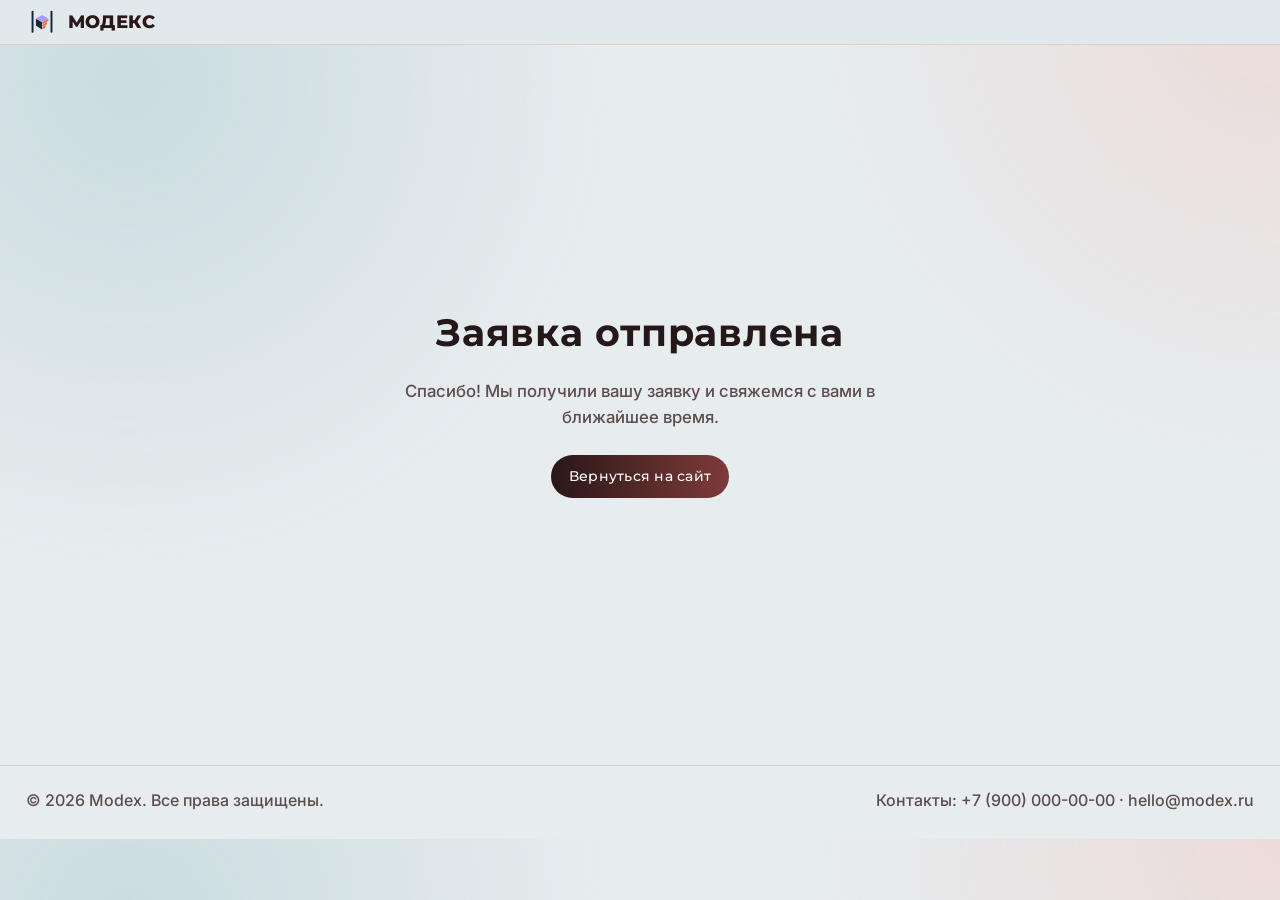
==== thanks.html @ 8885e267 "fix: native formsubmit.co form, add thanks page" ====
<!doctype html>
<html lang="ru">
<head>
  <meta charset="UTF-8">
  <meta name="viewport" content="width=device-width, initial-scale=1">
  <title>Заявка отправлена — Modex</title>
  <meta name="robots" content="noindex">
  <link rel="preconnect" href="https://fonts.googleapis.com">
  <link rel="preconnect" href="https://fonts.gstatic.com" crossorigin>
  <link href="https://fonts.googleapis.com/css2?family=Montserrat:wght@600;700;800&family=Inter:wght@400;500;600&display=swap" rel="stylesheet">
  <link rel="stylesheet" href="./assets/styles.css">
  <style>
    .thanks-wrap {
      min-height: 80vh;
      display: flex;
      flex-direction: column;
      align-items: center;
      justify-content: center;
      text-align: center;
      gap: 16px;
      padding: 40px 20px;
    }
    .thanks-wrap h1 { font-size: clamp(1.6rem, 4vw, 2.4rem); margin: 0; }
    .thanks-wrap p { font-size: 1.05rem; max-width: 50ch; }
  </style>
</head>
<body>
  <header class="topbar">
    <div class="container topbar__inner">
      <a class="brand" href="./index.html">
        <img class="brand__mark" src="./assets/прозрач.svg" alt="" aria-hidden="true" width="32" height="32">
        <span class="brand__text">МОДЕКС</span>
      </a>
    </div>
  </header>

  <main>
    <div class="thanks-wrap">
      <h1>Заявка отправлена</h1>
      <p>Спасибо! Мы получили вашу заявку и свяжемся с вами в ближайшее время.</p>
      <a class="btn" href="./index.html">Вернуться на сайт</a>
    </div>
  </main>

  <footer class="footer">
    <div class="container footer__inner">
      <p>© 2026 Modex. Все права защищены.</p>
      <p>Контакты: +7 (900) 000-00-00 · hello@modex.ru</p>
    </div>
  </footer>
</body>
</html>
---- assets/styles.css ----
:root {
  --bg: #e7ecef;
  --bg-alt: #e9e2d8;
  --text: #241818;
  --muted: #5e4d4d;
  --brand: #2a1717;
  --accent: #7f3a3a;
  --teal: #a8c8cb;
  --orange: #f26d4d;
  --line: #d9d0c6;
  --radius: 14px;
}

@font-face {
  font-family: "Nder";
  src: local("Nder");
  font-display: swap;
}

@font-face {
  font-family: "Bounded";
  src: local("Bounded");
  font-display: swap;
}

*,
*::before,
*::after { box-sizing: border-box; }

html { scroll-behavior: smooth; }
html, body { overflow-x: hidden; }

body {
  margin: 0;
  background:
    radial-gradient(circle at 10% 10%, color-mix(in oklab, var(--teal) 45%, var(--bg)) 0, transparent 35%),
    radial-gradient(circle at 100% 0%, color-mix(in oklab, var(--orange) 14%, var(--bg)) 0, transparent 30%),
    var(--bg);
  color: var(--text);
  font: 500 16px/1.55 "Bounded", "Inter", "Segoe UI", Arial, sans-serif;
}

h1, h2, h3, .brand__text, .btn {
  font-family: "Nder", "Montserrat", "Arial Black", "Segoe UI", sans-serif;
  letter-spacing: 0.02em;
}

h1 { font-size: clamp(2rem, 5vw, 3.4rem); line-height: 1.08; margin: .2em 0 .4em; }
h2 { font-size: clamp(1.4rem, 3vw, 2rem); margin: 0 0 .6em; }
h3 { font-size: 1.05rem; margin: 0 0 .4em; }
p { margin: .5em 0; color: var(--muted); }

.container { width: min(1240px, 96%); margin-inline: auto; }
.section { padding: clamp(20px, 3.2vw, 40px) 0; }
.section--alt {
  background: linear-gradient(180deg, color-mix(in oklab, var(--bg-alt) 85%, var(--teal)) 0%, var(--bg-alt) 100%);
  border-block: 1px solid var(--line);
}

.topbar { position: sticky; top: 0; z-index: 9; background: color-mix(in oklab, var(--bg) 92%, var(--teal)); border-bottom: 1px solid var(--line); backdrop-filter: blur(6px); }
.topbar__inner { display: flex; align-items: center; justify-content: space-between; padding: 6px 0; }
.brand { display: inline-flex; align-items: center; gap: 10px; color: var(--brand); text-decoration: none; }
.brand__mark { width: 32px; height: 32px; display: block; }
.brand__text { font-size: 1.15rem; font-weight: 800; }

.hero__grid {
  display: grid;
  gap: 20px;
  align-items: center;
  grid-template-columns: 1.1fr .9fr;
  padding-top: 2px;
}
.eyebrow { margin: 0; color: var(--accent); font-weight: 700; font-size: .85rem; letter-spacing: .08em; text-transform: uppercase; }
.lead { font-size: 1.05rem; max-width: 70ch; }
.hero__actions { display: flex; gap: 12px; flex-wrap: wrap; margin: 22px 0 10px; }
.hero__price { color: var(--text); }
.hero__chips {
  list-style: none;
  display: flex;
  gap: 8px;
  flex-wrap: wrap;
  padding: 0;
  margin: 14px 0 0;
}
.hero__chips li {
  padding: 6px 10px;
  border-radius: 999px;
  border: 1px solid color-mix(in oklab, var(--line) 70%, var(--teal));
  background: color-mix(in oklab, var(--teal) 26%, #fff);
  color: var(--brand);
  font-size: .85rem;
}
.hero__media img, .module img { width: 100%; display: block; border-radius: var(--radius); object-fit: cover; border: 1px solid var(--line); }
.module img { height: 232px; }

.btn {
  border: 0;
  border-radius: 999px;
  background: linear-gradient(90deg, var(--brand), var(--accent));
  color: #fff;
  text-decoration: none;
  padding: 11px 18px;
  font-size: .85rem;
  cursor: pointer;
}
.btn--ghost { background: color-mix(in oklab, var(--teal) 26%, transparent); color: var(--brand); border: 1px solid var(--brand); }

.principles {
  display: grid;
  gap: 10px;
  grid-template-columns: repeat(5, minmax(0, 1fr));
  margin-top: 12px;
}
.card {
  background: color-mix(in oklab, #fff 88%, var(--bg-alt));
  border: 1px solid var(--line);
  border-radius: 12px;
  padding: 14px 12px;
  min-height: 184px;
  display: flex;
  flex-direction: column;
  overflow: hidden;
}
.card h3, .card p {
  overflow-wrap: anywhere;
}
.card h3 {
  font-size: clamp(.9rem, 1.1vw, 1.1rem);
  line-height: 1.2;
  margin-bottom: .45em;
  white-space: nowrap;
}
.card p { margin-top: auto; }
.card:nth-child(odd) { background: color-mix(in oklab, var(--accent) 12%, #fff); }
.card:nth-child(3n) { background: color-mix(in oklab, var(--teal) 20%, #fff); }

.modules { display: grid; gap: 12px; grid-template-columns: repeat(3, minmax(0, 1fr)); }
.module {
  background: color-mix(in oklab, #fff 92%, var(--bg-alt));
  border-radius: var(--radius);
  overflow: clip;
  border: 1px solid var(--line);
  display: flex;
  flex-direction: column;
}
.module__body { padding: 14px; display: flex; flex-direction: column; flex: 1; }
.module__list {
  margin: .2em 0 .2em;
  padding-left: 18px;
  color: var(--muted);
}
.module__price {
  margin-top: auto;
  color: var(--brand);
  font-weight: 700;
  border-top: 1px dashed color-mix(in oklab, var(--line) 70%, var(--accent));
  padding-top: 10px;
}

.steps__grid {
  margin: 10px 0 0;
  padding: 0;
  list-style: none;
  display: grid;
  gap: 12px;
  grid-template-columns: repeat(4, minmax(0, 1fr));
}
.steps__grid li {
  border: 1px solid var(--line);
  border-radius: 12px;
  padding: 14px;
  background: color-mix(in oklab, #fff 88%, var(--teal));
}
.steps__grid li span {
  display: inline-block;
  font-family: "Nder", "Montserrat", "Arial Black", sans-serif;
  font-size: .8rem;
  padding: 4px 8px;
  border-radius: 999px;
  color: #fff;
  background: linear-gradient(90deg, var(--accent), var(--brand));
  margin-bottom: 8px;
}
.steps__grid li strong { display: block; color: var(--brand); margin-bottom: 6px; }
.steps__grid li p { margin: 0; font-size: .95rem; }

.formwrap { display: grid; gap: 14px; grid-template-columns: .9fr 1.1fr; }
.form {
  background: color-mix(in oklab, #fff 94%, var(--bg-alt));
  border: 1px solid var(--line);
  border-radius: var(--radius);
  padding: 16px;
  display: grid;
  gap: 10px;
}
.form label { display: grid; gap: 6px; font-size: .93rem; color: var(--text); }
.form input, .form textarea {
  width: 100%;
  border: 1px solid #ccbfb1;
  background: #fff;
  border-radius: 10px;
  padding: 10px 12px;
  font: inherit;
}
.form input:focus, .form textarea:focus { outline: 2px solid color-mix(in oklab, var(--accent) 35%, white); outline-offset: 1px; }
.hp { position: absolute; opacity: 0; pointer-events: none; height: 0; width: 0; }
.status { min-height: 1.2em; margin: 0; font-size: .93rem; color: var(--brand); }

.footer { border-top: 1px solid var(--line); padding: 14px 0 18px; }
.footer__inner { display: flex; gap: 10px; justify-content: space-between; flex-wrap: wrap; }

.section--about {
  padding-top: clamp(14px, 2.5vw, 24px);
  padding-bottom: clamp(12px, 2vw, 20px);
}
.about-card {
  background: color-mix(in oklab, #fff 78%, var(--teal));
  border: 1px solid color-mix(in oklab, var(--line) 80%, var(--teal));
  border-radius: 14px;
  padding: clamp(12px, 2vw, 18px);
}
.about-card p { max-width: 88ch; margin-bottom: 0; }

@media (max-width: 980px) {
  .container { width: min(1240px, 94%); }
  .principles { grid-template-columns: repeat(3, minmax(0, 1fr)); row-gap: 8px; }
  .modules { grid-template-columns: 1fr; }
  .steps__grid { grid-template-columns: repeat(2, minmax(0, 1fr)); }
}

@media (max-width: 760px) {
  .container { width: min(1240px, 92%); }
  .hero__grid, .formwrap { grid-template-columns: 1fr; }
  .topbar__inner { gap: 10px; }
  .steps__grid { grid-template-columns: 1fr; }
  .card { min-height: unset; }
  .card h3 { font-size: 1.1rem; white-space: normal; }
}
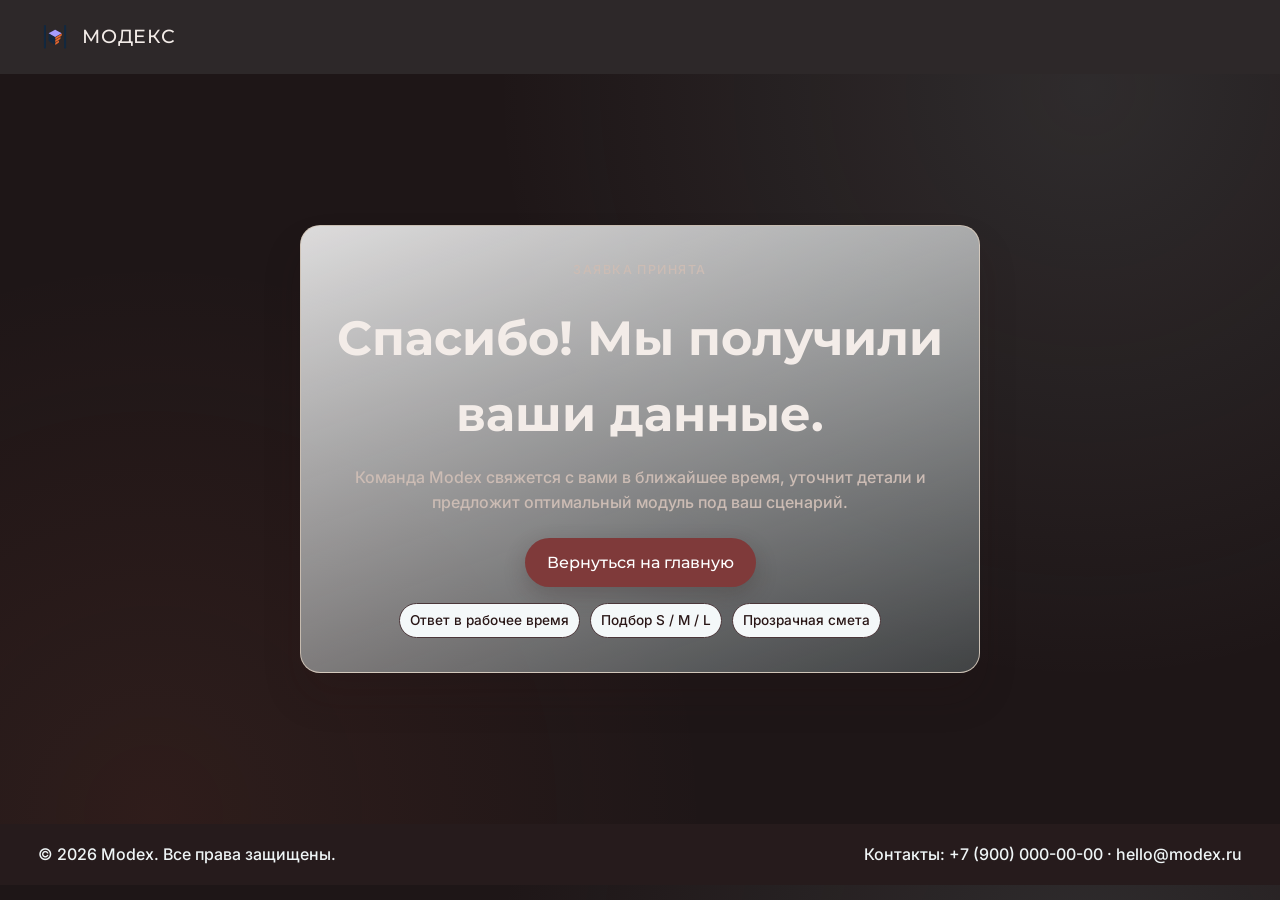
==== commit c11c15aa: "Premium redesign: dark theme, animations, and updated hero copy Co-authored-by: Cursor <cursoragent@" ====
--- a/thanks.html
+++ b/thanks.html
@@ -7,39 +7,76 @@
   <meta name="robots" content="noindex">
   <link rel="preconnect" href="https://fonts.googleapis.com">
   <link rel="preconnect" href="https://fonts.gstatic.com" crossorigin>
-  <link href="https://fonts.googleapis.com/css2?family=Montserrat:wght@600;700;800&family=Inter:wght@400;500;600&display=swap" rel="stylesheet">
+  <link href="https://fonts.googleapis.com/css2?family=Inter:wght@400;500;600&family=Montserrat:wght@500;600;700;800&display=swap" rel="stylesheet">
   <link rel="stylesheet" href="./assets/styles.css">
   <style>
-    .thanks-wrap {
-      min-height: 80vh;
+    .thanks {
+      min-height: calc(100vh - 150px);
+      display: grid;
+      place-items: center;
+      padding: 40px 0;
+    }
+
+    .thanks__card {
+      width: min(680px, 92%);
+      border-radius: 20px;
+      border: 1px solid rgba(212, 200, 187, 0.9);
+      background: linear-gradient(160deg, rgba(255, 255, 255, 0.85), rgba(168, 200, 203, 0.25));
+      box-shadow: 0 24px 38px rgba(42, 23, 23, 0.15);
+      padding: clamp(20px, 3.5vw, 34px);
+      text-align: center;
+    }
+
+    .thanks__card h1 {
+      font-size: clamp(1.9rem, 4vw, 3rem);
+      margin-bottom: 12px;
+    }
+
+    .thanks__card p {
+      color: var(--muted);
+      margin-bottom: 22px;
+    }
+
+    .thanks__meta {
       display: flex;
-      flex-direction: column;
-      align-items: center;
       justify-content: center;
-      text-align: center;
-      gap: 16px;
-      padding: 40px 20px;
+      gap: 10px;
+      flex-wrap: wrap;
+      margin-top: 16px;
     }
-    .thanks-wrap h1 { font-size: clamp(1.6rem, 4vw, 2.4rem); margin: 0; }
-    .thanks-wrap p { font-size: 1.05rem; max-width: 50ch; }
+
+    .thanks__meta span {
+      border: 1px solid var(--line);
+      border-radius: 999px;
+      padding: 6px 10px;
+      background: color-mix(in oklab, #fff 88%, var(--brand-teal));
+      font-size: .85rem;
+      color: var(--brand-dark);
+    }
   </style>
 </head>
 <body>
-  <header class="topbar">
+  <header class="topbar is-scrolled">
     <div class="container topbar__inner">
       <a class="brand" href="./index.html">
-        <img class="brand__mark" src="./assets/прозрач.svg" alt="" aria-hidden="true" width="32" height="32">
+        <img class="brand__mark" src="./assets/прозрач.svg" alt="" aria-hidden="true" width="34" height="34">
         <span class="brand__text">МОДЕКС</span>
       </a>
     </div>
   </header>
 
-  <main>
-    <div class="thanks-wrap">
-      <h1>Заявка отправлена</h1>
-      <p>Спасибо! Мы получили вашу заявку и свяжемся с вами в ближайшее время.</p>
-      <a class="btn" href="./index.html">Вернуться на сайт</a>
-    </div>
+  <main class="thanks">
+    <article class="thanks__card">
+      <p class="eyebrow">ЗАЯВКА ПРИНЯТА</p>
+      <h1>Спасибо! Мы получили ваши данные.</h1>
+      <p>Команда Modex свяжется с вами в ближайшее время, уточнит детали и предложит оптимальный модуль под ваш сценарий.</p>
+      <a class="btn" href="./index.html">Вернуться на главную</a>
+      <div class="thanks__meta">
+        <span>Ответ в рабочее время</span>
+        <span>Подбор S / M / L</span>
+        <span>Прозрачная смета</span>
+      </div>
+    </article>
   </main>
 
   <footer class="footer">
--- a/assets/styles.css
+++ b/assets/styles.css
@@ -1,14 +1,17 @@
 :root {
-  --bg: #e7ecef;
-  --bg-alt: #e9e2d8;
-  --text: #241818;
-  --muted: #5e4d4d;
-  --brand: #2a1717;
-  --accent: #7f3a3a;
-  --teal: #a8c8cb;
-  --orange: #f26d4d;
-  --line: #d9d0c6;
-  --radius: 14px;
+  --bg: #1e1617;
+  --bg-alt: #251b1d;
+  --surface: #2d2224;
+  --surface-soft: #33282b;
+  --text: #f3ece8;
+  --muted: #ccbcb4;
+  --brand-dark: #2a1717;
+  --brand-accent: #7f3a3a;
+  --brand-teal: #a8c8cb;
+  --brand-coral: #f26d4d;
+  --line: #4a3639;
+  --radius: 16px;
+  --shadow: 0 18px 40px rgba(0, 0, 0, 0.28);
 }
 
 @font-face {
@@ -25,214 +28,674 @@
 
 *,
 *::before,
-*::after { box-sizing: border-box; }
-
-html { scroll-behavior: smooth; }
-html, body { overflow-x: hidden; }
-
+*::after {
+  box-sizing: border-box;
+}
+
+html,
 body {
   margin: 0;
+  padding: 0;
+  overflow-x: clip;
+  scroll-behavior: smooth;
+}
+
+body {
+  color: var(--text);
+  font: 500 16px/1.58 "Bounded", "Inter", "Segoe UI", Arial, sans-serif;
   background:
-    radial-gradient(circle at 10% 10%, color-mix(in oklab, var(--teal) 45%, var(--bg)) 0, transparent 35%),
-    radial-gradient(circle at 100% 0%, color-mix(in oklab, var(--orange) 14%, var(--bg)) 0, transparent 30%),
+    radial-gradient(circle at 85% 10%, rgba(168, 200, 203, 0.12), transparent 44%),
+    radial-gradient(circle at 12% 92%, rgba(242, 109, 77, 0.08), transparent 40%),
     var(--bg);
+}
+
+h1,
+h2,
+h3,
+h4,
+.brand__text,
+.btn,
+.topnav {
+  font-family: "Nder", "Montserrat", "Arial Black", "Segoe UI", sans-serif;
+}
+
+h1,
+h2,
+h3,
+h4,
+p {
+  margin: 0;
+}
+
+.container {
+  width: min(1220px, 94%);
+  margin-inline: auto;
+}
+
+.section {
+  padding: clamp(34px, 5vw, 58px) 0;
+}
+
+.section--compact {
+  padding: clamp(18px, 3vw, 28px) 0;
+}
+
+.section--alt {
+  background: linear-gradient(180deg, color-mix(in oklab, var(--bg-alt) 92%, var(--brand-teal)) 0%, var(--bg-alt) 100%);
+}
+
+.eyebrow {
+  color: color-mix(in oklab, var(--brand-accent) 85%, var(--brand-dark));
+  text-transform: uppercase;
+  letter-spacing: 0.12em;
+  font-size: 0.78rem;
+  margin-bottom: 10px;
+}
+
+.lead {
+  color: var(--muted);
+  max-width: 70ch;
+}
+
+.btn {
+  display: inline-flex;
+  align-items: center;
+  justify-content: center;
+  border: 0;
+  border-radius: 999px;
+  text-decoration: none;
+  padding: 12px 22px;
+  color: #fff;
+  background: var(--brand-accent);
+  box-shadow: 0 8px 22px rgba(42, 23, 23, 0.24);
+  transition: transform 0.25s ease, box-shadow 0.25s ease, background 0.25s ease;
+  cursor: pointer;
+}
+
+.btn:hover {
+  transform: translateY(-2px);
+  box-shadow: 0 12px 28px rgba(0, 0, 0, 0.35);
+  background: color-mix(in oklab, var(--brand-accent) 88%, #000);
+}
+
+.btn--ghost {
   color: var(--text);
-  font: 500 16px/1.55 "Bounded", "Inter", "Segoe UI", Arial, sans-serif;
-}
-
-h1, h2, h3, .brand__text, .btn {
-  font-family: "Nder", "Montserrat", "Arial Black", "Segoe UI", sans-serif;
-  letter-spacing: 0.02em;
-}
-
-h1 { font-size: clamp(2rem, 5vw, 3.4rem); line-height: 1.08; margin: .2em 0 .4em; }
-h2 { font-size: clamp(1.4rem, 3vw, 2rem); margin: 0 0 .6em; }
-h3 { font-size: 1.05rem; margin: 0 0 .4em; }
-p { margin: .5em 0; color: var(--muted); }
-
-.container { width: min(1240px, 96%); margin-inline: auto; }
-.section { padding: clamp(20px, 3.2vw, 40px) 0; }
-.section--alt {
-  background: linear-gradient(180deg, color-mix(in oklab, var(--bg-alt) 85%, var(--teal)) 0%, var(--bg-alt) 100%);
-  border-block: 1px solid var(--line);
-}
-
-.topbar { position: sticky; top: 0; z-index: 9; background: color-mix(in oklab, var(--bg) 92%, var(--teal)); border-bottom: 1px solid var(--line); backdrop-filter: blur(6px); }
-.topbar__inner { display: flex; align-items: center; justify-content: space-between; padding: 6px 0; }
-.brand { display: inline-flex; align-items: center; gap: 10px; color: var(--brand); text-decoration: none; }
-.brand__mark { width: 32px; height: 32px; display: block; }
-.brand__text { font-size: 1.15rem; font-weight: 800; }
+  border: 0;
+  background: color-mix(in oklab, var(--surface) 88%, var(--brand-teal));
+  box-shadow: none;
+}
+
+.topbar {
+  position: sticky;
+  top: 0;
+  z-index: 100;
+  border-bottom: 0;
+  background: color-mix(in oklab, var(--bg) 95%, var(--brand-teal));
+  backdrop-filter: blur(8px);
+  transition: background 0.3s ease, border-color 0.3s ease;
+}
+
+.topbar.is-scrolled {
+  background: color-mix(in oklab, var(--bg) 88%, var(--brand-teal));
+}
+
+.topbar__inner {
+  display: flex;
+  align-items: center;
+  gap: 18px;
+  min-height: 74px;
+}
+
+.brand {
+  display: inline-flex;
+  align-items: center;
+  gap: 10px;
+  text-decoration: none;
+  color: var(--text);
+}
+
+.brand__mark {
+  width: 34px;
+  height: 34px;
+  object-fit: contain;
+}
+
+.brand__text {
+  font-size: 1.2rem;
+  line-height: 1;
+  letter-spacing: 0.03em;
+}
+
+.topnav {
+  margin-left: auto;
+  display: flex;
+  align-items: center;
+  gap: 18px;
+  font-size: 0.85rem;
+  letter-spacing: 0.03em;
+}
+
+.topnav a {
+  text-decoration: none;
+  color: color-mix(in oklab, var(--text) 90%, var(--brand-teal));
+  transition: color 0.25s ease;
+}
+
+.topnav a:hover {
+  color: color-mix(in oklab, var(--brand-teal) 75%, #fff);
+}
+
+.topbar__cta {
+  margin-left: 8px;
+}
+
+.hero {
+  position: relative;
+  padding-top: clamp(20px, 4vw, 44px);
+  overflow: hidden;
+}
+
+.hero__backdrop {
+  position: absolute;
+  inset: 0;
+  background:
+    linear-gradient(96deg, rgba(42, 23, 23, 0.78) 0%, rgba(42, 23, 23, 0.24) 52%, rgba(42, 23, 23, 0.58) 100%),
+    url("./photo_1_2026-05-26_20-13-43.jpg") center / cover no-repeat;
+  transform: scale(1.08);
+  filter: saturate(1.08);
+  z-index: -2;
+}
+
+.hero::after {
+  content: "";
+  position: absolute;
+  inset: 0;
+  background: linear-gradient(180deg, transparent 0%, rgba(42, 23, 23, 0.46) 100%);
+  z-index: -1;
+}
 
 .hero__grid {
   display: grid;
-  gap: 20px;
+  grid-template-columns: 1.05fr 0.95fr;
+  gap: clamp(22px, 3.6vw, 56px);
   align-items: center;
-  grid-template-columns: 1.1fr .9fr;
-  padding-top: 2px;
-}
-.eyebrow { margin: 0; color: var(--accent); font-weight: 700; font-size: .85rem; letter-spacing: .08em; text-transform: uppercase; }
-.lead { font-size: 1.05rem; max-width: 70ch; }
-.hero__actions { display: flex; gap: 12px; flex-wrap: wrap; margin: 22px 0 10px; }
-.hero__price { color: var(--text); }
+  min-height: min(88vh, 820px);
+}
+
+.hero__content {
+  color: #f8f7f5;
+}
+
+.hero__content .eyebrow {
+  color: color-mix(in oklab, white 66%, var(--brand-coral));
+}
+
+.hero__title {
+  font-size: clamp(1.72rem, 3.7vw, 3.02rem);
+  line-height: 1.1;
+  letter-spacing: 0.01em;
+  margin-bottom: 12px;
+}
+
+.hero .lead {
+  color: rgba(255, 255, 255, 0.82);
+  font-size: 0.96rem;
+  max-width: 56ch;
+}
+
 .hero__chips {
   list-style: none;
+  margin: 20px 0 0;
+  padding: 0;
   display: flex;
+  gap: 10px;
+  flex-wrap: wrap;
+}
+
+.hero__chips li {
+  border-radius: 999px;
+  border: 1px solid rgba(255, 255, 255, 0.36);
+  background: rgba(0, 0, 0, 0.28);
+  color: #f8f5f3;
+  padding: 7px 12px;
+  font-size: 0.82rem;
+}
+
+.hero__actions {
+  display: flex;
+  gap: 12px;
+  margin-top: 22px;
+  flex-wrap: wrap;
+}
+
+.hero__media {
+  margin: 0;
+  border-radius: calc(var(--radius) + 10px);
+  overflow: hidden;
+  box-shadow: 0 24px 44px rgba(9, 7, 7, 0.45);
+  width: min(100%, 640px);
+  justify-self: end;
+}
+
+.hero__media img {
+  width: 100%;
+  height: clamp(360px, 58vh, 650px);
+  display: block;
+  object-fit: cover;
+  transform: scale(1.02);
+  transform-origin: center;
+}
+
+.mission__grid {
+  display: grid;
+  grid-template-columns: 1fr 0.64fr;
+  gap: 12px;
+}
+
+.mission__headline,
+.mission__panel {
+  border-radius: var(--radius);
+  padding: clamp(16px, 2vw, 22px);
+  background: color-mix(in oklab, var(--surface) 92%, var(--brand-teal));
+}
+
+.mission__headline h2,
+.section__header h2,
+.faq h2,
+.lead-form h2,
+.process h2 {
+  font-size: clamp(1.74rem, 3.4vw, 2.64rem);
+  line-height: 1.1;
+  margin-bottom: 14px;
+}
+
+.mission__headline p {
+  color: var(--muted);
+  max-width: 78ch;
+}
+
+.mission__panel {
+  background: color-mix(in oklab, var(--surface-soft) 92%, var(--brand-accent));
+  color: #f7f2f0;
+  box-shadow: var(--shadow);
+}
+
+.mission__panel h3 {
+  font-size: 1.28rem;
+  margin: 14px 0 10px;
+}
+
+.mission__panel p {
+  color: rgba(255, 255, 255, 0.84);
+}
+
+.section__header {
+  margin-bottom: 10px;
+}
+
+.principles-wrap {
+  position: relative;
+  overflow: hidden;
+  background: color-mix(in oklab, var(--bg-alt) 95%, var(--brand-teal));
+}
+
+.principles-list {
+  list-style: none;
+  margin: 8px 0 0;
+  padding: 0;
+  display: grid;
   gap: 8px;
-  flex-wrap: wrap;
-  padding: 0;
-  margin: 14px 0 0;
-}
-.hero__chips li {
-  padding: 6px 10px;
-  border-radius: 999px;
-  border: 1px solid color-mix(in oklab, var(--line) 70%, var(--teal));
-  background: color-mix(in oklab, var(--teal) 26%, #fff);
-  color: var(--brand);
-  font-size: .85rem;
-}
-.hero__media img, .module img { width: 100%; display: block; border-radius: var(--radius); object-fit: cover; border: 1px solid var(--line); }
-.module img { height: 232px; }
-
-.btn {
-  border: 0;
-  border-radius: 999px;
-  background: linear-gradient(90deg, var(--brand), var(--accent));
-  color: #fff;
-  text-decoration: none;
-  padding: 11px 18px;
-  font-size: .85rem;
-  cursor: pointer;
-}
-.btn--ghost { background: color-mix(in oklab, var(--teal) 26%, transparent); color: var(--brand); border: 1px solid var(--brand); }
-
-.principles {
-  display: grid;
-  gap: 10px;
-  grid-template-columns: repeat(5, minmax(0, 1fr));
-  margin-top: 12px;
-}
-.card {
-  background: color-mix(in oklab, #fff 88%, var(--bg-alt));
-  border: 1px solid var(--line);
-  border-radius: 12px;
-  padding: 14px 12px;
-  min-height: 184px;
+}
+
+.principles-list li {
+  background: color-mix(in oklab, var(--surface) 94%, var(--brand-teal));
+  border-radius: 10px;
+  padding: 10px 12px;
+  color: var(--muted);
+}
+
+.principles-list strong {
+  color: var(--text);
+}
+
+.modules {
+  display: grid;
+  grid-template-columns: repeat(3, minmax(0, 1fr));
+  gap: 14px;
+}
+
+.module {
+  border-radius: var(--radius);
+  overflow: hidden;
+  background: color-mix(in oklab, var(--surface) 95%, var(--bg-alt));
   display: flex;
   flex-direction: column;
-  overflow: hidden;
-}
-.card h3, .card p {
-  overflow-wrap: anywhere;
-}
-.card h3 {
-  font-size: clamp(.9rem, 1.1vw, 1.1rem);
-  line-height: 1.2;
-  margin-bottom: .45em;
-  white-space: nowrap;
-}
-.card p { margin-top: auto; }
-.card:nth-child(odd) { background: color-mix(in oklab, var(--accent) 12%, #fff); }
-.card:nth-child(3n) { background: color-mix(in oklab, var(--teal) 20%, #fff); }
-
-.modules { display: grid; gap: 12px; grid-template-columns: repeat(3, minmax(0, 1fr)); }
-.module {
-  background: color-mix(in oklab, #fff 92%, var(--bg-alt));
-  border-radius: var(--radius);
-  overflow: clip;
-  border: 1px solid var(--line);
+  min-height: 100%;
+  transition: transform 0.3s ease, box-shadow 0.3s ease;
+}
+
+.module:hover {
+  transform: translateY(-4px);
+  box-shadow: var(--shadow);
+}
+
+.module img {
+  width: 100%;
+  aspect-ratio: 4 / 3;
+  object-fit: cover;
+  display: block;
+}
+
+.module__body {
+  padding: 16px;
   display: flex;
   flex-direction: column;
-}
-.module__body { padding: 14px; display: flex; flex-direction: column; flex: 1; }
+  flex: 1;
+}
+
+.module__body h3 {
+  margin-bottom: 10px;
+  font-size: 1.2rem;
+  line-height: 1.2;
+}
+
+.module__body > p {
+  color: var(--muted);
+}
+
 .module__list {
-  margin: .2em 0 .2em;
+  margin: 12px 0 16px;
   padding-left: 18px;
-  color: var(--muted);
-}
+  display: grid;
+  gap: 7px;
+  color: color-mix(in oklab, var(--muted) 92%, var(--brand-dark));
+}
+
 .module__price {
   margin-top: auto;
-  color: var(--brand);
-  font-weight: 700;
-  border-top: 1px dashed color-mix(in oklab, var(--line) 70%, var(--accent));
-  padding-top: 10px;
-}
-
-.steps__grid {
-  margin: 10px 0 0;
-  padding: 0;
+  padding-top: 12px;
+  border-top: 0;
+  color: var(--text);
+  font-family: "Nder", "Montserrat", sans-serif;
+  font-size: 1.12rem;
+}
+
+.process__wrap {
+  position: relative;
+}
+
+.process__line {
+  position: absolute;
+  top: 18px;
+  left: 42px;
+  width: 3px;
+  height: calc(100% - 28px);
+  border-radius: 999px;
+  background: linear-gradient(180deg, var(--brand-coral), var(--brand-accent), var(--brand-dark));
+  transform-origin: top;
+}
+
+.steps {
   list-style: none;
+  margin: 0;
+  padding: 0 0 0 24px;
   display: grid;
   gap: 12px;
-  grid-template-columns: repeat(4, minmax(0, 1fr));
-}
-.steps__grid li {
-  border: 1px solid var(--line);
+}
+
+.steps li {
   border-radius: 12px;
-  padding: 14px;
-  background: color-mix(in oklab, #fff 88%, var(--teal));
-}
-.steps__grid li span {
-  display: inline-block;
-  font-family: "Nder", "Montserrat", "Arial Black", sans-serif;
-  font-size: .8rem;
-  padding: 4px 8px;
-  border-radius: 999px;
+  background: color-mix(in oklab, var(--surface) 94%, var(--brand-teal));
+  padding: 18px 18px 18px 62px;
+  position: relative;
+}
+
+.steps li span {
+  position: absolute;
+  left: 16px;
+  top: 16px;
+  width: 34px;
+  height: 34px;
+  border-radius: 50%;
+  background: linear-gradient(120deg, var(--brand-accent), var(--brand-dark));
   color: #fff;
-  background: linear-gradient(90deg, var(--accent), var(--brand));
-  margin-bottom: 8px;
-}
-.steps__grid li strong { display: block; color: var(--brand); margin-bottom: 6px; }
-.steps__grid li p { margin: 0; font-size: .95rem; }
-
-.formwrap { display: grid; gap: 14px; grid-template-columns: .9fr 1.1fr; }
+  display: inline-flex;
+  align-items: center;
+  justify-content: center;
+  font-size: 0.8rem;
+}
+
+.steps li h3 {
+  margin-bottom: 6px;
+  font-size: 1.12rem;
+}
+
+.steps li p {
+  color: var(--muted);
+}
+
+.faq__list {
+  display: grid;
+  gap: 10px;
+}
+
+.faq details {
+  border-radius: 12px;
+  background: color-mix(in oklab, var(--surface) 94%, var(--brand-teal));
+  padding: 14px 16px;
+}
+
+.faq summary {
+  font-family: "Nder", "Montserrat", sans-serif;
+  font-size: 1.06rem;
+  cursor: pointer;
+}
+
+.faq details p {
+  margin-top: 10px;
+  color: var(--muted);
+}
+
+.lead-form {
+  background: color-mix(in oklab, var(--bg-alt) 92%, var(--brand-dark));
+  color: #f8f2ef;
+}
+
+.lead-form .eyebrow {
+  color: color-mix(in oklab, white 82%, var(--brand-coral));
+}
+
+.lead-form h2,
+.lead-form p {
+  color: #f8f2ef;
+}
+
+.formwrap {
+  display: grid;
+  grid-template-columns: 0.88fr 1.12fr;
+  gap: 16px;
+  align-items: start;
+}
+
 .form {
-  background: color-mix(in oklab, #fff 94%, var(--bg-alt));
-  border: 1px solid var(--line);
   border-radius: var(--radius);
-  padding: 16px;
+  border: 0;
+  background: rgba(255, 255, 255, 0.08);
+  backdrop-filter: blur(8px);
+  padding: 18px;
   display: grid;
   gap: 10px;
 }
-.form label { display: grid; gap: 6px; font-size: .93rem; color: var(--text); }
-.form input, .form textarea {
+
+.form label {
+  display: grid;
+  gap: 6px;
+  font-size: 0.92rem;
+}
+
+.form input,
+.form textarea {
   width: 100%;
-  border: 1px solid #ccbfb1;
-  background: #fff;
+  border: 0;
   border-radius: 10px;
+  background: rgba(255, 255, 255, 0.92);
+  color: var(--brand-dark);
   padding: 10px 12px;
   font: inherit;
 }
-.form input:focus, .form textarea:focus { outline: 2px solid color-mix(in oklab, var(--accent) 35%, white); outline-offset: 1px; }
-.hp { position: absolute; opacity: 0; pointer-events: none; height: 0; width: 0; }
-.status { min-height: 1.2em; margin: 0; font-size: .93rem; color: var(--brand); }
-
-.footer { border-top: 1px solid var(--line); padding: 14px 0 18px; }
-.footer__inner { display: flex; gap: 10px; justify-content: space-between; flex-wrap: wrap; }
-
-.section--about {
-  padding-top: clamp(14px, 2.5vw, 24px);
-  padding-bottom: clamp(12px, 2vw, 20px);
-}
-.about-card {
-  background: color-mix(in oklab, #fff 78%, var(--teal));
-  border: 1px solid color-mix(in oklab, var(--line) 80%, var(--teal));
-  border-radius: 14px;
-  padding: clamp(12px, 2vw, 18px);
-}
-.about-card p { max-width: 88ch; margin-bottom: 0; }
-
-@media (max-width: 980px) {
-  .container { width: min(1240px, 94%); }
-  .principles { grid-template-columns: repeat(3, minmax(0, 1fr)); row-gap: 8px; }
-  .modules { grid-template-columns: 1fr; }
-  .steps__grid { grid-template-columns: repeat(2, minmax(0, 1fr)); }
+
+.form input:focus,
+.form textarea:focus {
+  outline: 2px solid color-mix(in oklab, var(--brand-coral) 60%, white);
+  outline-offset: 1px;
+}
+
+.form .btn {
+  width: fit-content;
+}
+
+.form__hint {
+  color: rgba(255, 255, 255, 0.84);
+  font-size: 0.84rem;
+}
+
+.form__status {
+  min-height: 1.2em;
+  color: #fff;
+  font-size: 0.89rem;
+}
+
+.visually-hidden {
+  position: absolute;
+  width: 1px;
+  height: 1px;
+  padding: 0;
+  margin: -1px;
+  overflow: hidden;
+  clip: rect(0, 0, 0, 0);
+  white-space: nowrap;
+  border: 0;
+}
+
+.footer {
+  border-top: 0;
+  background: color-mix(in oklab, var(--bg-alt) 88%, var(--brand-dark));
+}
+
+.footer__inner {
+  display: flex;
+  flex-wrap: wrap;
+  align-items: center;
+  justify-content: space-between;
+  gap: 12px;
+  padding: 18px 0;
+}
+
+.footer p {
+  color: color-mix(in oklab, #fff 82%, var(--brand-teal));
+}
+
+.reveal {
+  opacity: 0;
+  transform: translate3d(0, 26px, 0);
+}
+
+.reveal.is-visible {
+  opacity: 1;
+  transform: translate3d(0, 0, 0);
+  transition: opacity 0.8s ease, transform 0.8s ease;
+}
+
+.reveal--right {
+  transform: translate3d(28px, 0, 0);
+}
+
+.reveal--up {
+  transform: translate3d(0, 28px, 0);
+}
+
+@media (max-width: 1120px) {
+  .topnav {
+    display: none;
+  }
+
+  .topbar__inner {
+    min-height: 70px;
+  }
+
+  .hero__grid,
+  .mission__grid,
+  .formwrap {
+    grid-template-columns: 1fr;
+  }
+
+  .hero__media {
+    max-width: 760px;
+    width: 100%;
+    justify-self: stretch;
+  }
+
+  .modules {
+    grid-template-columns: 1fr;
+  }
 }
 
 @media (max-width: 760px) {
-  .container { width: min(1240px, 92%); }
-  .hero__grid, .formwrap { grid-template-columns: 1fr; }
-  .topbar__inner { gap: 10px; }
-  .steps__grid { grid-template-columns: 1fr; }
-  .card { min-height: unset; }
-  .card h3 { font-size: 1.1rem; white-space: normal; }
-}
+  body {
+    font-size: 15px;
+  }
+
+  .container {
+    width: min(1220px, 92%);
+  }
+
+  .section {
+    padding: 28px 0;
+  }
+
+  .hero {
+    padding-top: 26px;
+  }
+
+  .hero__grid {
+    min-height: auto;
+  }
+
+  .hero__media img {
+    height: 340px;
+  }
+
+  .steps {
+    padding-left: 8px;
+  }
+
+  .steps li {
+    padding-left: 56px;
+  }
+
+  .topbar__cta {
+    margin-left: auto;
+  }
+
+  .btn {
+    width: 100%;
+  }
+}
+
+@media (prefers-reduced-motion: reduce) {
+  *,
+  *::before,
+  *::after {
+    animation-duration: 0.01ms !important;
+    animation-iteration-count: 1 !important;
+    transition-duration: 0.01ms !important;
+    scroll-behavior: auto !important;
+  }
+
+  .reveal,
+  .reveal--right,
+  .reveal--up {
+    opacity: 1 !important;
+    transform: none !important;
+  }
+}
